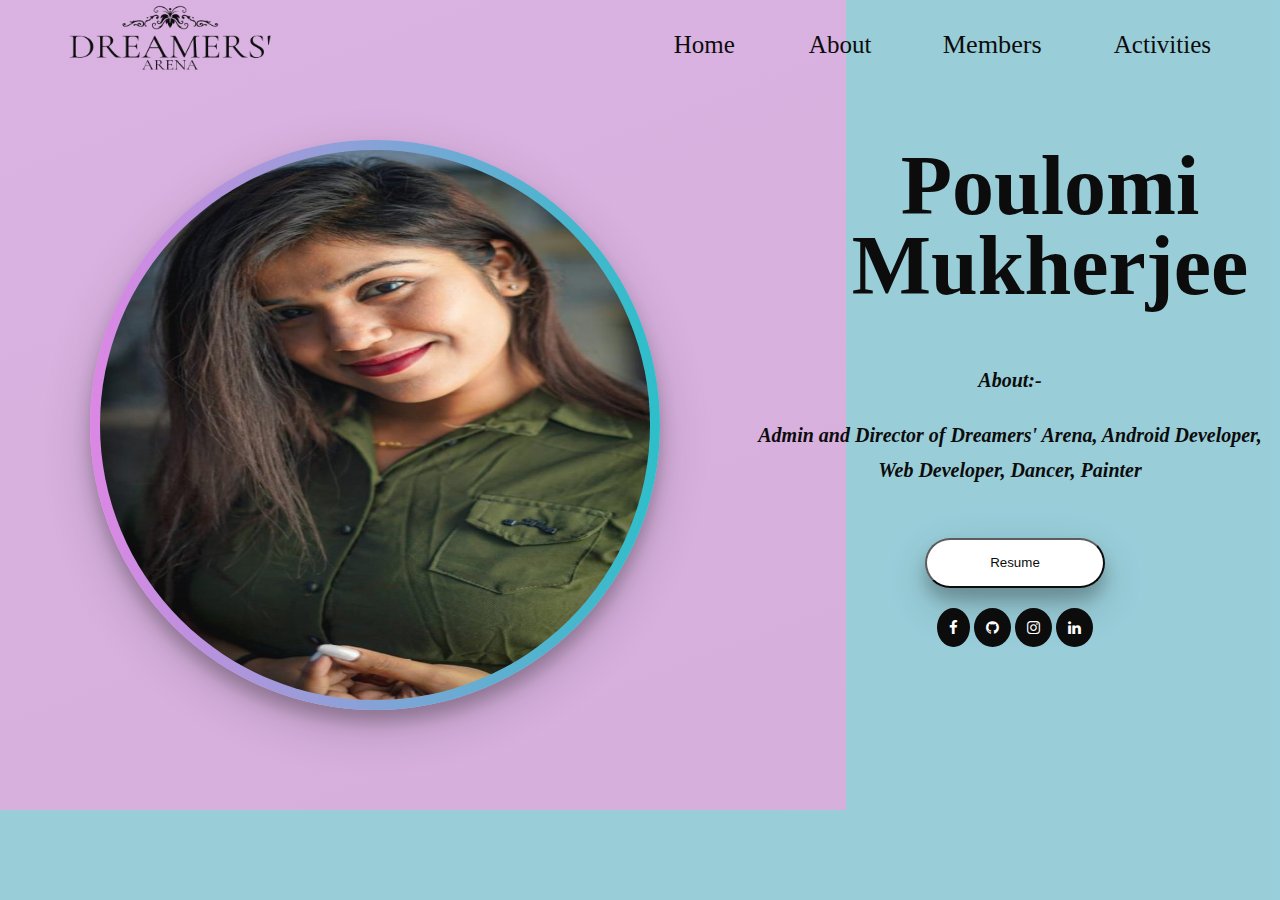
==== mem2.html @ 608a9661 "Add files via upload" ====
<!DOCTYPE html>
<html lang="en">

<head>
    <meta charset="UTF-8">
    <meta http-equiv="X-UA-Compatible" content="IE=edge">
    <meta name="viewport" content="width=device-width, initial-scale=1.0">
    <title>Poulomi Mukherjee</title>
    <link rel="stylesheet" type="text/css" href="./mem1.html">
    <link rel="stylesheet" href="https://cdnjs.cloudflare.com/ajax/libs/font-awesome/4.7.0/css/font-awesome.min.css">
    <link rel="stylesheet" type="text/css" href="./css.css">
    <style>
        .box {
            position: relative;
            width: 100%;
            min-height: 100vh;
            background-color: #94ccd8;
            overflow: hidden;
        }
    
        .box::before {
            content: " ";
            position: absolute;
            width: 1550px;;
            height: 1800px;
            /* border-radius: 50%; */
            background: linear-gradient(-20deg, #d4abdb, #dfb3e8);
    
            top: -10%;
            left: -55%;
            transform: translateY(-50%);
        }
        @media screen and (max-width: 500px) {
    .box::before{
        height: 900px;
    }
}
    </style>
</head>

<body>
    <div class="box">
    <div class=".header">
        <nav class="nav">
            <div class="navbar" id="navbar">

            <img class="logo" src="./images/logo.png">
                <ul>
                    <li>
                        <a href="./index.html" target="_blank">Home</a>
                    </li>
                    <li>
                        <a href="./about.html" target="_blank">About</a>
                    </li>
                    <li>
                        <a href="./member.html" class="active">Members</a>
                    </li>
                    <li>
                        <a href="./activities">Activities</a>
                    </li>
                    <li>
                        <a href="javascript:void(0);" class="icon" onclick="myFunction()">
                            <i class="fa fa-bars"></i>
                        </a>
                    </li>
                </ul>
            </div>
        </nav>
    </div>
    
    <div class="section">
        <div class="img">
            <img src="./images/poulomi.jpeg">
        </div>
        <div class="section1">
            <h1 class="members"> Poulomi Mukherjee</h1>
            <p>About:-</p>
            <p>Admin and Director of Dreamers' Arena, Android Developer, Web Developer, Dancer, Painter</p>
            <div>
                <a href="https://drive.google.com/file/d/1DwvFBcGJ2jZcdZOuKTT-X4ZzURKhS_4i/view?usp=sharing"
                    target="_blank"><button>Resume</button></a>
            </div>
            <div class="social">
                <a href="#" class="fa fa-facebook"></a>
                <a href="#" class="fa fa-github"></a>
                <a href="#" class="fa fa-instagram"></a>
                <a href="#" class="fa fa-linkedin"></a>
            </div>
        </div>
        </div>
        </div>
</body>
<script>
    function myFunction() {
        var x = document.getElementById("navbar");
        if (x.className === "navbar") {
            x.className += " responsive";
        } else {
            x.className = "navbar";
        }
    }
</script>

</html>
---- css.css ----
body {
  margin: 0;
  padding: 0px;

  opacity: 95%;
}

.container1 {
  position: relative;
  width: 100%;
  min-height: 100vh;
  background-color: #94ccd8;
  overflow: hidden;
}

.container1::before {
  content: " ";
  position: absolute;
  width: 1850px;
  height: 1850px;
  border-radius: 50%;
  background: linear-gradient(-20deg, #d4abdb, #dfb3e8);

  top: -10%;
  left: -55%;
  transform: translateY(-50%);
}

/* .nav {
  display: flex;
  position: -webkit-sticky;
  position: sticky;
  top: 0;
  cursor: pointer;
  width: 100%;
  float: right;
  border: 1px solid black;
  background: linear-gradient(black, grey, white);
  opacity: 95%;
}
.nav .div {
  display: flex;
  float: left;
  width: 100%;
}
.nav .div h1 {
  position: relative;
  color: white;
  padding: 0 50px;
  font-family: "Courier New", Courier, monospace;
  font-weight: 100;
  font-size: 40px;
  width: 200px;
}
.nav .div ul {
  float: right;
  position: absolute;
  margin-right: 20px;
  list-style: none;
  padding-left: 800px;
}
.nav .div ul li {
  float: left;
  font-size: 25px;
  font-weight: 200;
  text-decoration: none;
  text-align: center;
  padding: 40px;
}

.nav .div ul li a {
  text-decoration: none;
  color: white;
  list-style: none;
  padding: 0 20px;
}

.nav .div ul li a:hover {
  color: white;
  background-color: gray;
  border-radius: 20px;
  color: black;
} */

.logo {
  width: 300px;
  height: 80px;
  opacity: 100%;
  margin-left: 20px;
}

.nav {
  position: -webkit-sticky;
  position: sticky;
  top: 0;
  cursor: pointer;
  width: 100%;
  float: right;
  /* overflow: hidden; */
  /* background: linear-gradient(#d582e0, #82bae0); */
  background: transparent;
  /* opacity: 80%; */
}
.navbar {
  display: flex;
  flex-direction: row;
  justify-content: space-between;
}
.navbar .icon {
  display: none;
}
.navbar h1 {
  position: relative;
  color: black;
  padding: 0 50px;
  font-family: "Courier New", Courier, monospace;
  font-weight: 400;
  font-size: 24px;
  width: 200px;
}
.navbar ul li {
  list-style: none;
  display: inline-flex;
  padding: 15px;
  font-size: 25px;
  font-weight: 100;
  text-decoration: none;
  text-align: center;
}
.navbar ul li a {
  text-decoration: none;
  color: black;
  list-style: none;
  padding: 0 20px;
}
.navbar ul li a:hover {
  background-color: gray;
  border-radius: 20px;
  color: #94ccd8;
  transform: scale(1.05, 1.05);
}
.active {
  color: black;
  transform: scale(1.05, 1.05);
  text-decoration: underline;
}
.section {
  position: relative;
  color: black;
  /* padding-top: 80px; */
  line-height: 20px;
  display: inline-flex;
  gap: 80px;
  flex-direction: row;
  justify-content: flex-start;
  text-align: center;
  width: 100%;
}
.members {
  margin-left: 80px;
}

.section img {
  position: relative;
  margin-left: 90px;
  margin-top: 50px;
  padding: 10px;
  width: 550px;
  height: 550px;

  border-radius: 50%;
  box-shadow: 0 12px 16px 0 rgba(0, 0, 0, 0.24),
    0 17px 50px 0 rgba(0, 0, 0, 0.19);
  background: linear-gradient(to left, #22bcc7, #db81e3);
}

/* .section img:hover {
  transform: translate(50px, 100px);
} */

.section .section1 h1 {
  line-height: 80px;
  font-weight: 800;
  font-style: bold;
  font-size: 84px;
}
.section .section1 p {
  line-height: 35px;
  font-weight: 600;
  font-style: italic;
  font-size: 20px;
  /* padding-right: 20px;
  justify-content: space-evenly; */
}
.skill {
  display: flex;
  justify-content: space-evenly;
  color: #05032e;
  gap: 5px;
}

/* .img {
  width: 200px;
  height: 400px;
} */
/* @media screen and (min-width: 800px) and (max-width: 1024px) {
  .section {
    gap: 150px;
  }
  .section img {
    margin-left: 90px;
    margin-top: 250px;

    width: 450px;
    height: 450px;
  }
}*/
.para {
  display: flex;
  flex-direction: column;
}
.section1 button {
  background-color: white;
  border-radius: 50px;
  width: 180px;
  height: 50px;
  margin-left: 10px;
  margin-top: 30px;
  transition-duration: 0.4s;
  box-shadow: 0 12px 16px 0 rgba(0, 0, 0, 0.24),
    0 17px 50px 0 rgba(0, 0, 0, 0.19);
}

.section1 button:hover {
  transform: scale(1.05, 1.05);
}
@media only screen and (min-width: 500px) and (max-width: 1024px) {
  .navbar ul li a {
    display: none;
  }
  .navbar.responsive {
    position: relative;
  }
  .navbar.responsive a.icon {
    position: absolute;
    right: 0;
    top: 0;
  }
  .navbar.responsive a {
    float: none;
    display: block;
    text-align: left;
  }
  .navbar ul li a.icon {
    float: right;
    display: block;
  }
  .section {
    flex-wrap: wrap;
    gap: 0px;
    padding-top: 0px;
  }
  .section img {
    margin-top: 150px;

    width: 450px;
    height: 450px;
    margin-left: 20px;
  }
}

.section1 button:hover {
  cursor: pointer;
  background: linear-gradient(black, grey, white);
}

.section1 .btn {
  text-decoration: none;
  font-size: 20px;
  color: black;
  font-weight: 600;
}

.social {
  padding-left: 10px;
  padding-top: 20px;
}

.social a {
  text-decoration: none;
  color: white;
  background-color: black;
  font-size: 15px;
  border: 2px solid black;
  border-radius: 50%;
  padding: 10px;
}
.social a:hover {
  transform: scale(1.05, 1.05);
}

.container {
  display: flex;
  flex-wrap: wrap;
  flex-direction: row;
  justify-content: center;
  gap: 80px;
}
.skill-block {
  display: flex;
  flex-direction: row;
  flex-wrap: wrap;
  justify-content: space-evenly;
  width: 800px;
  gap: 0px;
  color: black;
  font-weight: 600;
  font-size: 18px;
}

.skill-block img {
  height: 130px;
  width: 130px;
  border-radius: 50%;
}

.dreamers {
  font-size: 20px;
}
@media screen and (max-width: 500px) {
  .navbar ul li a {
    display: none;
  }
  .navbar.responsive {
    position: relative;
  }
  .navbar.responsive a.icon {
    position: absolute;
    right: 0;
    top: 0;
  }
  .navbar.responsive a {
    float: none;
    display: block;
    text-align: left;
  }
  .navbar ul li a.icon {
    float: right;
    display: block;
  }
  .section {
    display: block;
    flex-wrap: wrap;
    gap: 0px;
    justify-content: center;
  }

  .section1 button {
    margin-left: 30px;
  }

  .container1::before {
    overflow: hidden;
    width: 400px;
  }

  .skill-block {
    display: inline-flex;
    width: 400px;
  }

  .section img {
    margin-top: 20px;
    margin-left: 0px;
    width: 160px;
    height: 160px;
  }
  .members {
    margin: 0px;
  }

  .logo {
    margin-left: 40px;
    padding-top: 20px;
  }
}
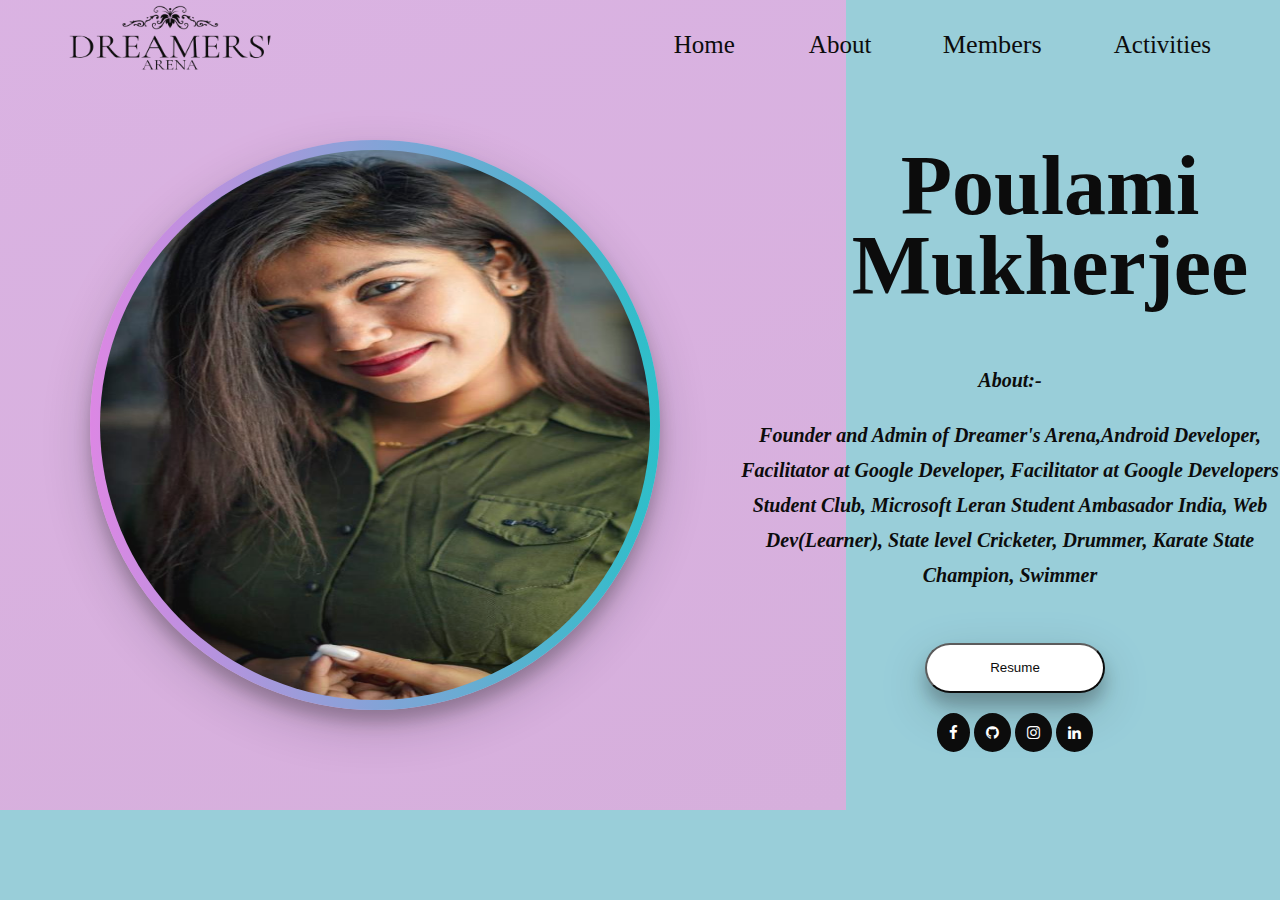
==== commit 64cbb8c7: "Add files via upload" ====
--- a/mem2.html
+++ b/mem2.html
@@ -17,78 +17,81 @@
             background-color: #94ccd8;
             overflow: hidden;
         }
-    
+
         .box::before {
             content: " ";
             position: absolute;
-            width: 1550px;;
+            width: 1550px;
             height: 1800px;
             /* border-radius: 50%; */
             background: linear-gradient(-20deg, #d4abdb, #dfb3e8);
-    
+
             top: -10%;
             left: -55%;
             transform: translateY(-50%);
         }
+
         @media screen and (max-width: 500px) {
-    .box::before{
-        height: 900px;
-    }
-}
+            .box::before {
+                height: 900px;
+            }
+        }
     </style>
 </head>
 
 <body>
     <div class="box">
-    <div class=".header">
-        <nav class="nav">
-            <div class="navbar" id="navbar">
+        <div class=".header">
+            <nav class="nav">
+                <div class="navbar" id="navbar">
 
-            <img class="logo" src="./images/logo.png">
-                <ul>
-                    <li>
-                        <a href="./index.html" target="_blank">Home</a>
-                    </li>
-                    <li>
-                        <a href="./about.html" target="_blank">About</a>
-                    </li>
-                    <li>
-                        <a href="./member.html" class="active">Members</a>
-                    </li>
-                    <li>
-                        <a href="./activities">Activities</a>
-                    </li>
-                    <li>
-                        <a href="javascript:void(0);" class="icon" onclick="myFunction()">
-                            <i class="fa fa-bars"></i>
-                        </a>
-                    </li>
-                </ul>
+                    <img class="logo" src="./images/logo.png">
+                    <ul>
+                        <li>
+                            <a href="./index.html" target="_blank">Home</a>
+                        </li>
+                        <li>
+                            <a href="./about.html" target="_blank">About</a>
+                        </li>
+                        <li>
+                            <a href="./member.html" class="active">Members</a>
+                        </li>
+                        <li>
+                            <a href="./activities.html">Activities</a>
+                        </li>
+                        <li>
+                            <a href="javascript:void(0);" class="icon" onclick="myFunction()">
+                                <i class="fa fa-bars"></i>
+                            </a>
+                        </li>
+                    </ul>
+                </div>
+            </nav>
+        </div>
+
+        <div class="section">
+            <div class="img">
+                <img src="./images/poulomi.jpeg">
             </div>
-        </nav>
-    </div>
-    
-    <div class="section">
-        <div class="img">
-            <img src="./images/poulomi.jpeg">
-        </div>
-        <div class="section1">
-            <h1 class="members"> Poulomi Mukherjee</h1>
-            <p>About:-</p>
-            <p>Admin and Director of Dreamers' Arena, Android Developer, Web Developer, Dancer, Painter</p>
-            <div>
-                <a href="https://drive.google.com/file/d/1DwvFBcGJ2jZcdZOuKTT-X4ZzURKhS_4i/view?usp=sharing"
-                    target="_blank"><button>Resume</button></a>
-            </div>
-            <div class="social">
-                <a href="#" class="fa fa-facebook"></a>
-                <a href="#" class="fa fa-github"></a>
-                <a href="#" class="fa fa-instagram"></a>
-                <a href="#" class="fa fa-linkedin"></a>
+            <div class="section1">
+                <h1 class="members"> Poulami<br> Mukherjee</h1>
+                <p>About:-</p>
+                <p>Founder and Admin of Dreamer's Arena,Android Developer, Facilitator at Google Developer, Facilitator
+                    at Google Developers Student Club, Microsoft Leran Student Ambasador India, Web Dev(Learner), State
+                    level Cricketer, Drummer, Karate State Champion, Swimmer</p>
+                <div>
+                    <a href="https://drive.google.com/file/d/1AkfWQs1kMMeGjU92aSUDMowqV_-AVCLy/view?usp=sharing"
+                        target="_blank"><button>Resume</button></a>
+                </div>
+                <div class="social">
+                    <a href="#" class="fa fa-facebook"></a>
+                    <a href="#" class="fa fa-github"></a>
+                    <a href="#" class="fa fa-instagram"></a>
+                    <a href="#" class="fa fa-linkedin"></a>
+                </div>
             </div>
         </div>
-        </div>
-        </div>
+    </div>
 </body>
 <script>
     function myFunction() {
--- a/css.css
+++ b/css.css
@@ -331,6 +331,12 @@
   .navbar ul li a {
     display: none;
   }
+  .navbar ul {
+    padding: 0px;
+  }
+  /* .navbar {
+    display: block;
+  } */
   .navbar.responsive {
     position: relative;
   }
@@ -345,18 +351,21 @@
     text-align: left;
   }
   .navbar ul li a.icon {
-    float: right;
+    /* float: right; */
     display: block;
   }
   .section {
-    display: block;
+    /* display: block; */
     flex-wrap: wrap;
     gap: 0px;
-    justify-content: center;
+    /* justify-content: center; */
   }
 
   .section1 button {
     margin-left: 30px;
+  }
+  .section .section1 h1 {
+    font-size: 64px;
   }
 
   .container1::before {
@@ -380,7 +389,14 @@
   }
 
   .logo {
-    margin-left: 40px;
-    padding-top: 20px;
-  }
-}
+    width: 150px;
+    /* padding-top: 20px;
+    margin-left: 70px; */
+  }
+}
+
+@media (max-width: 375px) {
+  .section .section1 h1 {
+    font-size: 48px;
+  }
+}
